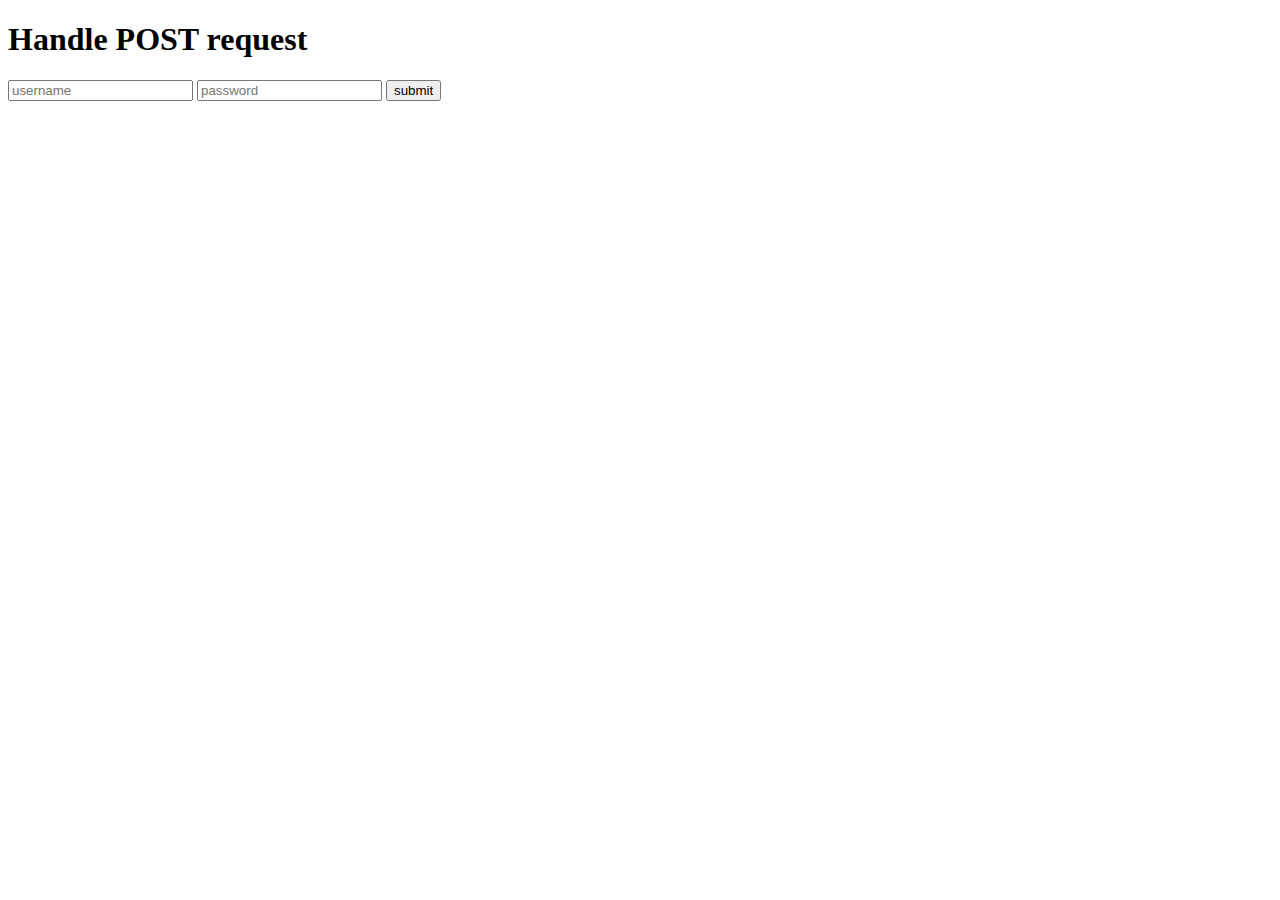
==== templates/login.html @ 274e4ce7 "create login and register" ====
<!DOCTYPE html>
<html lang="en">
<head>
    <meta charset="UTF-8">
    <meta name="viewport" content="width=device-width, initial-scale=1.0">
    <title>Document</title>
</head>
<body>
    <h1>Handle POST request</h1>
    <form method="POST"
    action="{{url_for('handle_post')}}">
    <input type="text" name="username"placeholder="username">    
    <input type="text" name="password"placeholder="password">    
    <button type="submit">submit</button>
</form>
</body>
</html>
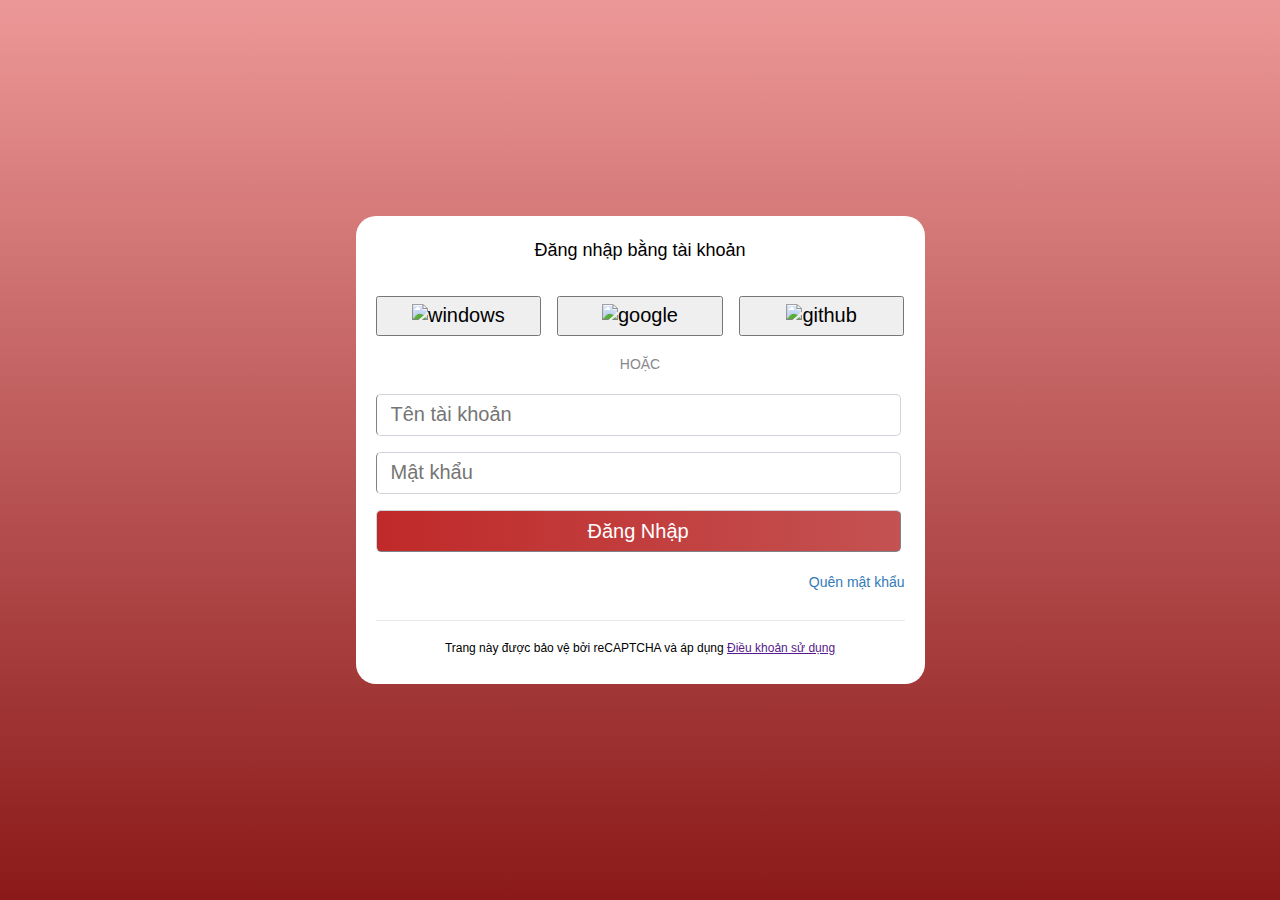
==== commit 54965e62: "updated app.py,login2 change to login and change all color to red and code js for first page" ====
--- a/templates/login.html
+++ b/templates/login.html
@@ -1,17 +1,203 @@
 <!DOCTYPE html>
 <html lang="en">
+
 <head>
     <meta charset="UTF-8">
     <meta name="viewport" content="width=device-width, initial-scale=1.0">
     <title>Document</title>
+    <style>
+        :root {
+            --gradient: linear-gradient(180deg,
+                  rgba(232, 126, 126, 0.8) 0%,
+                    #8b1919 100%);
+           
+        }
+        /* reset css */
+        * {
+            margin: 0;
+            padding: 0;
+            box-sizing: border-box;
+            font-size: 20px;
+        }
+
+        body{
+            background: var( --gradient);
+        }
+
+
+        #contain {
+            width: 100%;
+            min-height: 100vh;
+            display: flex;
+            align-items: center;
+            justify-content: center;
+            font-family: Muli, "Open Sans", sans-serif;
+            font-size: 16px;
+        }
+        body #contain #login-main{
+            width: 569px;
+            height: 468.889px;
+            background-color: white;
+            border: 0px solid;
+            border-radius: 20px;
+            padding: 20px;
+        }
+
+        body #contain #login-main #login-text{
+            display: block;
+            height: 28px;
+            font-size: 18px;
+            text-align: center;
+            line-height: 28px;
+        }
+        #threebutton{
+            display: grid;
+            width: 100%;
+            height: 42px;
+            line-height: 24px;
+            margin-top: 32px;
+            background-color: white;
+            grid-template-columns: auto auto auto;
+            column-gap: 16px;
+            
+        }
+        img{
+            width: 25px;
+            height: 25px;
+        }
+        #microsoft{
+            height:40.4px;
+            width: 165.6px;
+            
+        }
+        #google{
+            height:40.4px;
+            width: 165.6px;
+        }
+        #github{
+            height:40.4px;
+            width: 165.6px;
+        }
+        #Or-Text{
+            margin-top: 16px;
+            font-size: 14px;
+            text-align: center;
+            line-height: 20px;
+            color: rgb(137, 137, 137);
+        }
+        #inputt{
+            margin-top: 20px;
+            width: 525.2px;
+            height: 158px;
+            display: flex;
+            flex-direction: column;
+            line-height: 24px;
+        }
+        #username{
+          margin-bottom: 16px;
+        }
+        #Username{
+            border-width: 0.8px;
+            border-top-style: solid;
+            padding-bottom: 1px;
+            padding-top: 1px;
+            padding-left: 14px;
+            padding-right: 14px;
+            width: 525.2px;
+            height: 42px;
+            border-color: rgb(206, 212, 218);
+            line-height: 24px;
+            border-radius: 5px;
+        }
+        #password{
+          margin-bottom: 16px;
+        }
+        #Password{
+            border-width: 0.8px;
+            border-top-style: solid;
+            padding-left: 14px;
+            padding-right: 34px;
+            width: 525.2px;
+            height: 42px;
+            border-color: rgb(206, 212, 218);
+            line-height: 40px;
+            border-radius: 5px;
+        }
+        #Submit{
+            border-top-style: solid;
+            border-width: 1px;
+            padding-left: 22px;
+            padding-right: 22px;
+            width: 525.2px;
+            height: 42px;
+            border-color: rgb(206, 212, 218);
+            line-height: 40px;
+            background-image: linear-gradient(270deg, rgb(196, 82, 82), rgb(192, 41, 41));
+            color: rgb(255, 255, 255);
+            border-radius: 5px;
+            cursor: pointer;
+        }
+        #forgot-password{
+            margin-top: 20px;
+            line-height: 20px;
+        }
+        #forgot-password2{
+            text-align: right;
+            cursor: pointer;
+            color: rgb(51, 122, 183);
+            font-size: 14px;
+        }
+        .Captcha{
+            margin-top: 28px;
+            font-size: 12px;
+            border-top-width: 0.8px;
+            border-top-style: solid;
+            border-top-color: rgb(229, 231, 235);
+            padding-top: 20px;
+            padding-bottom: 8px;
+            text-align: center;
+        }
+    </style>
 </head>
+
 <body>
-    <h1>Handle POST request</h1>
-    <form method="POST"
-    action="{{url_for('handle_post')}}">
-    <input type="text" name="username"placeholder="username">    
-    <input type="text" name="password"placeholder="password">    
-    <button type="submit">submit</button>
-</form>
-</body>
-</html>+    <div id="contain">
+      <div id="login-main">
+        <div id="login-box">
+          <div id="login-text">Đăng nhập bằng tài khoản</div>
+        </div>
+        <div id="threebutton">
+          <button class="icon_app" id="microsoft">
+            <img src="https://codelearn.io/images/windows.svg" alt="windows">
+          </button>
+          <button class="icon_app" id="google">
+            <img src="https://codelearn.io/images/google.svg" alt="google">
+          </button>
+          <button class="icon_app" id="github">
+            <img src="https://codelearn.io/images/github.svg" alt="github">
+          </button>
+        </div>
+        <div id="Or-Text">HOẶC</div>
+        <div>
+          <form method="GET",action="{{url_for('handle_get')}}">
+            <div id="inputt">
+              <div id="username">
+                <input id="Username" type="text"class name="username" placeholder="Tên tài khoản">
+              </div>
+              <div id="password">
+                <input id="Password" type="text"class name="password" placeholder="Mật khẩu">
+              </div>
+              <div id="submit">
+                <button id = "Submit" type="submit">Đăng Nhập</button>
+              </div>
+            </div>
+          </form>
+          <div id ="forgot-password">
+            <div id="forgot-password2">Quên mật khẩu</div>
+          </div>
+          <div class="Captcha">Trang này được bảo vệ bởi reCAPTCHA và áp dụng <a href=""class="Captcha">Điều khoản sử dụng</a></div>
+        </div>
+      </div>
+    </div>
+
+</html> 